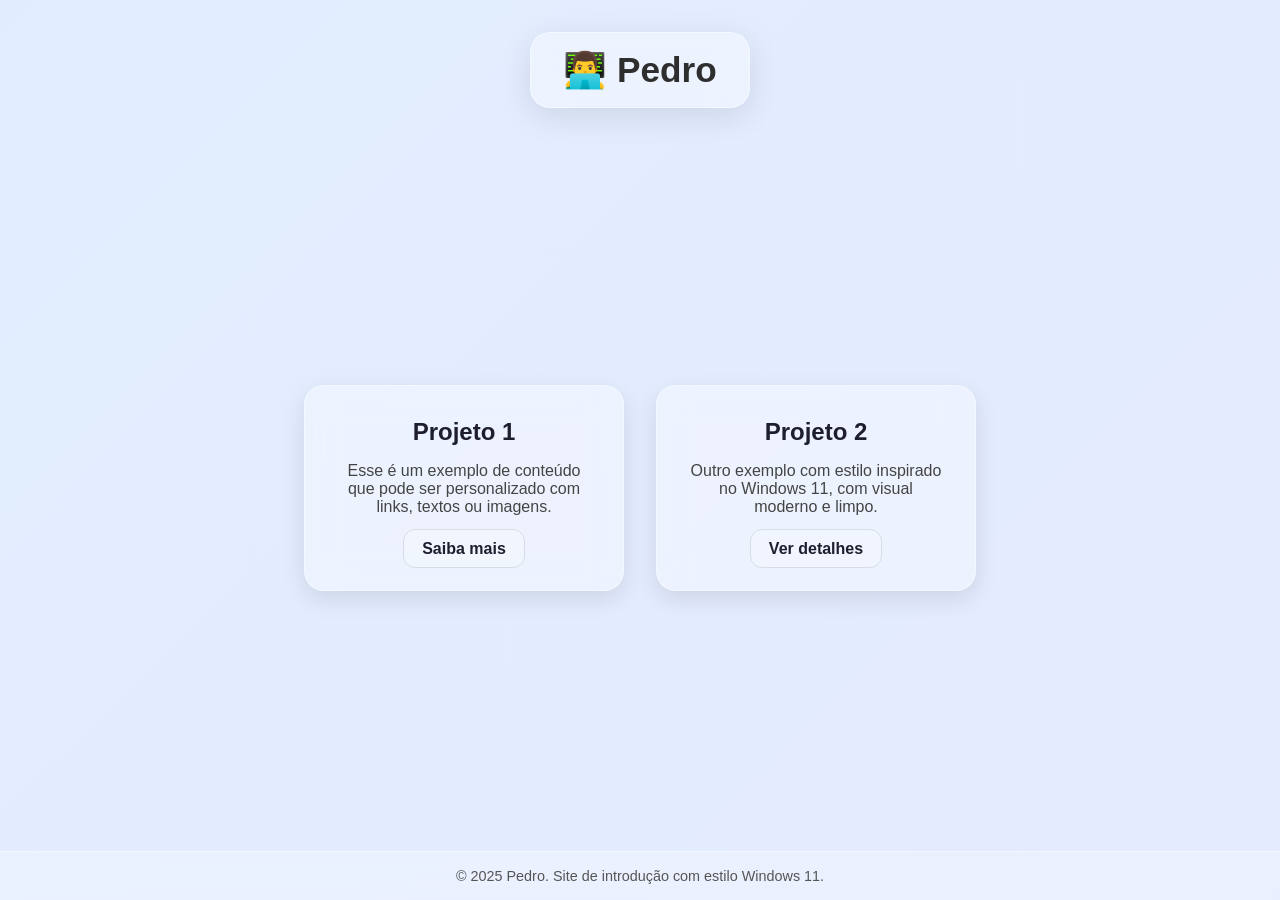
==== index.html @ 343b09cb "fixes" ====
<!DOCTYPE html>
<html lang="pt-BR">
<head>
  <meta charset="UTF-8" />
  <meta name="viewport" content="width=device-width, initial-scale=1.0" />
  <title>Pedro | Introdução</title>
  <style>
    * {
      margin: 0;
      padding: 0;
      box-sizing: border-box;
      font-family: 'Segoe UI', Tahoma, sans-serif;
    }

    body, html {
      height: 100%;
      display: flex;
      flex-direction: column;
      background: 
        linear-gradient(135deg, rgba(219,234,254,0.6), rgba(224,231,255,0.6)),
        url('https://media.discordapp.net/attachments/1378354406474387478/1378786449675255818/3_Sem_Titulo_20250601142309.png?ex=683dde72&is=683c8cf2&hm=a1376ebad98bd39547edd61566a8534fbfac4d1c99e839d09090a3c6c1ec6107&=&format=webp&quality=lossless&width=1522&height=856') no-repeat center center fixed;
      background-size: cover;
      background-blend-mode: overlay;
      animation: gradientShift 20s ease infinite;
    }

    @keyframes gradientShift {
      0% { background-position: 0% 50%; }
      50% { background-position: 100% 50%; }
      100% { background-position: 0% 50%; }
    }

    .glass-header {
      margin: 2rem auto 1rem;
      padding: 1rem 2rem;
      background: rgba(255, 255, 255, 0.35);
      border-radius: 20px;
      backdrop-filter: blur(16px);
      border: 1px solid rgba(255, 255, 255, 0.4);
      box-shadow: 0 8px 32px rgba(0, 0, 0, 0.1);
      text-align: center;
      max-width: 400px;
      animation: fadeInDown 1s ease forwards;
    }

    .glass-header h1 {
      font-size: 2.2rem;
      font-weight: 600;
      color: #2e2e2e;
    }

    .card-container {
      display: flex;
      justify-content: center;
      align-items: center;
      gap: 2rem;
      flex-wrap: wrap;
      padding: 2rem;
      flex-grow: 1;
    }

    .glass-card {
      background: rgba(255, 255, 255, 0.35);
      border-radius: 20px;
      padding: 2rem;
      width: 320px;
      backdrop-filter: blur(16px);
      border: 1px solid rgba(255, 255, 255, 0.4);
      box-shadow: 0 8px 24px rgba(0, 0, 0, 0.1);
      color: #333;
      text-align: center;
      opacity: 0;
      transform: translateY(40px);
      animation: fadeInUp 1s ease forwards;
    }

    .glass-card:nth-child(1) {
      animation-delay: 0.5s;
    }

    .glass-card:nth-child(2) {
      animation-delay: 0.8s;
    }

    .glass-card:hover {
      transform: scale(1.04);
      transition: transform 0.3s ease;
    }

    .glass-card h2 {
      margin-bottom: 1rem;
      font-size: 1.5rem;
      color: #1e1e2f;
    }

    .glass-card p {
      font-size: 1rem;
      margin-bottom: 1.5rem;
      color: #444;
    }

    .btn {
      padding: 10px 18px;
      background-color: rgba(255, 255, 255, 0.2);
      border: 1px solid rgba(0, 0, 0, 0.1);
      border-radius: 12px;
      color: #1e1e2f;
      text-decoration: none;
      font-weight: 600;
      transition: all 0.3s ease;
    }

    .btn:hover {
      background-color: rgba(255, 255, 255, 0.4);
      transform: scale(1.06);
      box-shadow: 0 4px 12px rgba(0, 0, 0, 0.1);
    }

    footer {
      text-align: center;
      padding: 1rem;
      font-size: 0.9rem;
      color: #555;
      background-color: rgba(255, 255, 255, 0.25);
      backdrop-filter: blur(10px);
      border-top: 1px solid rgba(255, 255, 255, 0.4);
      animation: fadeInUp 1s ease forwards;
      animation-delay: 1.2s;
    }

    @keyframes fadeInDown {
      from {
        opacity: 0;
        transform: translateY(-30px);
      }
      to {
        opacity: 1;
        transform: translateY(0);
      }
    }

    @keyframes fadeInUp {
      from {
        opacity: 0;
        transform: translateY(40px);
      }
      to {
        opacity: 1;
        transform: translateY(0);
      }
    }

    @media (max-width: 700px) {
      .glass-card {
        width: 90%;
      }

      .glass-header {
        width: 90%;
      }
    }
  </style>
</head>
<body>
  <header class="glass-header">
    <h1>👨‍💻 Pedro</h1>
  </header>

  <main class="card-container">
    <section class="glass-card">
      <h2>Projeto 1</h2>
      <p>Esse é um exemplo de conteúdo que pode ser personalizado com links, textos ou imagens.</p>
      <a href="#" class="btn">Saiba mais</a>
    </section>

    <section class="glass-card">
      <h2>Projeto 2</h2>
      <p>Outro exemplo com estilo inspirado no Windows 11, com visual moderno e limpo.</p>
      <a href="#" class="btn">Ver detalhes</a>
    </section>
  </main>

  <footer>
    <p>© 2025 Pedro. Site de introdução com estilo Windows 11.</p>
  </footer>
</body>
</html>
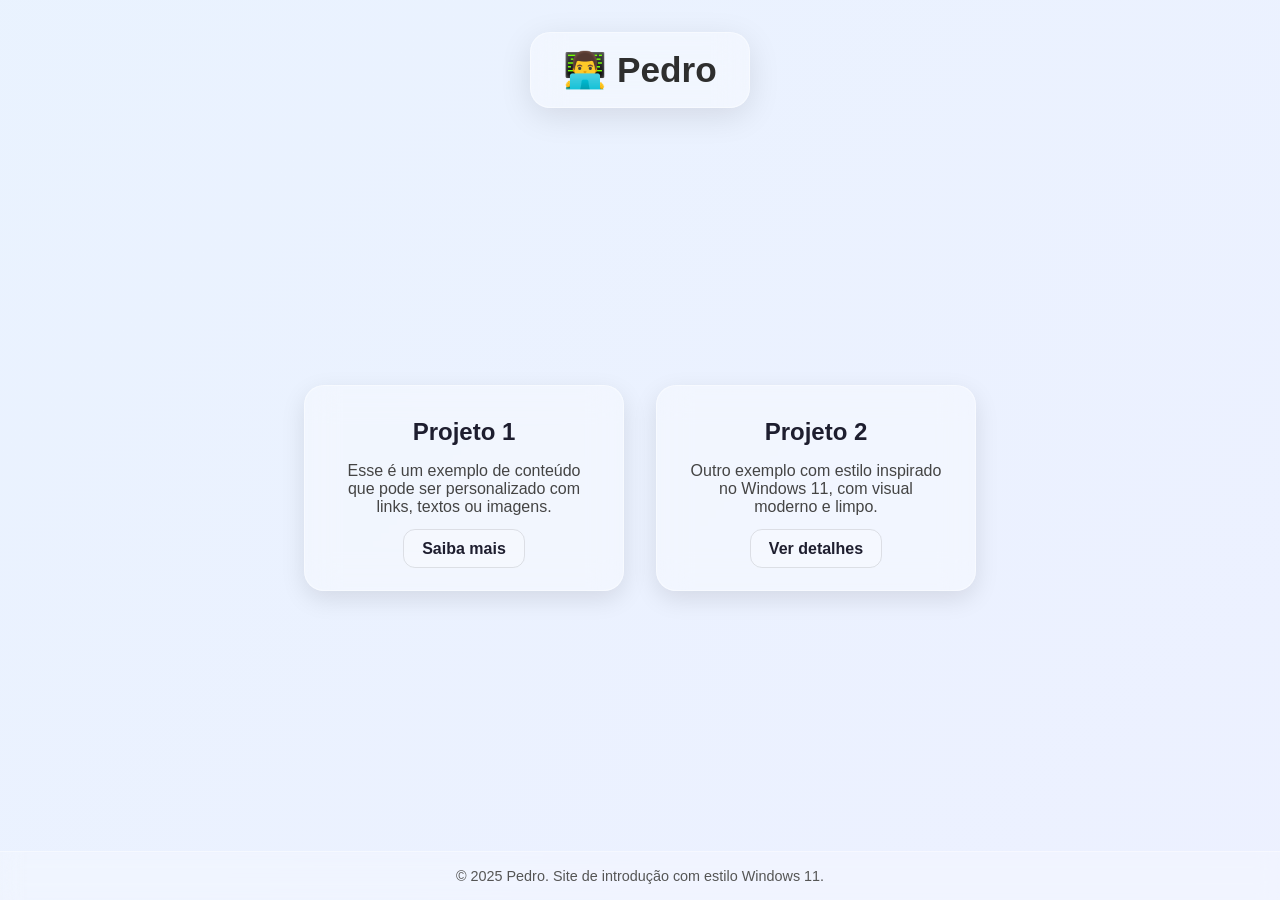
==== commit 729d1b34: "fixes" ====
--- a/index.html
+++ b/index.html
@@ -12,22 +12,27 @@
       font-family: 'Segoe UI', Tahoma, sans-serif;
     }
 
-    body, html {
+    html, body {
       height: 100%;
       display: flex;
       flex-direction: column;
-      background: 
+    }
+
+    body {
+      background:
         linear-gradient(135deg, rgba(219,234,254,0.6), rgba(224,231,255,0.6)),
-        url('https://media.discordapp.net/attachments/1378354406474387478/1378786449675255818/3_Sem_Titulo_20250601142309.png?ex=683dde72&is=683c8cf2&hm=a1376ebad98bd39547edd61566a8534fbfac4d1c99e839d09090a3c6c1ec6107&=&format=webp&quality=lossless&width=1522&height=856') no-repeat center center fixed;
+        url('https://cdn.discordapp.com/attachments/1378354406474387478/1378786449675255818/3_Sem_Titulo_20250601142309.png?ex=683dde72&is=683c8cf2&hm=a1376ebad98bd39547edd61566a8534fbfac4d1c99e839d09090a3c6c1ec6107&');
       background-size: cover;
+      background-position: center;
+      background-repeat: no-repeat;
       background-blend-mode: overlay;
       animation: gradientShift 20s ease infinite;
     }
 
     @keyframes gradientShift {
-      0% { background-position: 0% 50%; }
-      50% { background-position: 100% 50%; }
-      100% { background-position: 0% 50%; }
+      0% { background-position: center top; }
+      50% { background-position: center bottom; }
+      100% { background-position: center top; }
     }
 
     .glass-header {
@@ -151,6 +156,10 @@
     }
 
     @media (max-width: 700px) {
+      body {
+        background-position: center;
+      }
+
       .glass-card {
         width: 90%;
       }
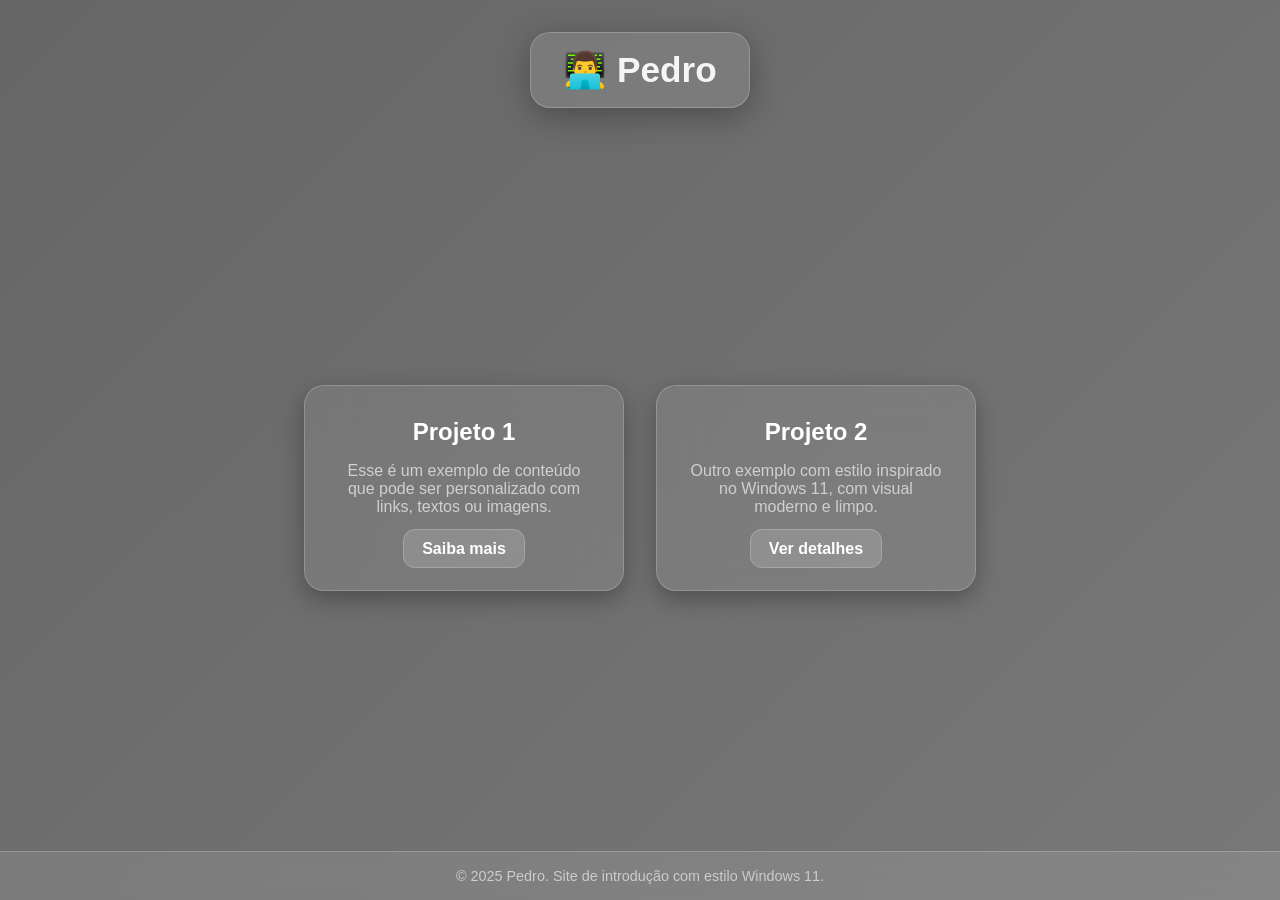
==== commit f0b9fe3c: "fix" ====
--- a/index.html
+++ b/index.html
@@ -20,8 +20,8 @@
 
     body {
       background:
-        linear-gradient(135deg, rgba(219,234,254,0.6), rgba(224,231,255,0.6)),
-        url('https://cdn.discordapp.com/attachments/1378354406474387478/1378786449675255818/3_Sem_Titulo_20250601142309.png?ex=683dde72&is=683c8cf2&hm=a1376ebad98bd39547edd61566a8534fbfac4d1c99e839d09090a3c6c1ec6107&');
+        linear-gradient(135deg, rgba(0, 0, 0, 0.6), rgba(30, 30, 30, 0.6)),
+        url('https://images.unsplash.com/photo-1531746790731-6c087fecd65a?auto=format&fit=crop&w=1920&q=80');
       background-size: cover;
       background-position: center;
       background-repeat: no-repeat;
@@ -38,11 +38,11 @@
     .glass-header {
       margin: 2rem auto 1rem;
       padding: 1rem 2rem;
-      background: rgba(255, 255, 255, 0.35);
+      background: rgba(255, 255, 255, 0.1);
       border-radius: 20px;
       backdrop-filter: blur(16px);
-      border: 1px solid rgba(255, 255, 255, 0.4);
-      box-shadow: 0 8px 32px rgba(0, 0, 0, 0.1);
+      border: 1px solid rgba(255, 255, 255, 0.2);
+      box-shadow: 0 8px 32px rgba(0, 0, 0, 0.3);
       text-align: center;
       max-width: 400px;
       animation: fadeInDown 1s ease forwards;
@@ -51,7 +51,7 @@
     .glass-header h1 {
       font-size: 2.2rem;
       font-weight: 600;
-      color: #2e2e2e;
+      color: #f5f5f5;
     }
 
     .card-container {
@@ -65,15 +65,15 @@
     }
 
     .glass-card {
-      background: rgba(255, 255, 255, 0.35);
+      background: rgba(255, 255, 255, 0.08);
       border-radius: 20px;
       padding: 2rem;
       width: 320px;
-      backdrop-filter: blur(16px);
-      border: 1px solid rgba(255, 255, 255, 0.4);
-      box-shadow: 0 8px 24px rgba(0, 0, 0, 0.1);
-      color: #333;
+      backdrop-filter: blur(20px);
+      border: 1px solid rgba(255, 255, 255, 0.2);
+      box-shadow: 0 8px 24px rgba(0, 0, 0, 0.3);
       text-align: center;
+      color: #e0e0e0;
       opacity: 0;
       transform: translateY(40px);
       animation: fadeInUp 1s ease forwards;
@@ -95,40 +95,40 @@
     .glass-card h2 {
       margin-bottom: 1rem;
       font-size: 1.5rem;
-      color: #1e1e2f;
+      color: #ffffff;
     }
 
     .glass-card p {
       font-size: 1rem;
       margin-bottom: 1.5rem;
-      color: #444;
+      color: #d0d0d0;
     }
 
     .btn {
       padding: 10px 18px;
-      background-color: rgba(255, 255, 255, 0.2);
-      border: 1px solid rgba(0, 0, 0, 0.1);
+      background-color: rgba(255, 255, 255, 0.15);
+      border: 1px solid rgba(255, 255, 255, 0.2);
       border-radius: 12px;
-      color: #1e1e2f;
+      color: #fff;
       text-decoration: none;
       font-weight: 600;
       transition: all 0.3s ease;
     }
 
     .btn:hover {
-      background-color: rgba(255, 255, 255, 0.4);
+      background-color: rgba(255, 255, 255, 0.25);
       transform: scale(1.06);
-      box-shadow: 0 4px 12px rgba(0, 0, 0, 0.1);
+      box-shadow: 0 4px 12px rgba(0, 0, 0, 0.3);
     }
 
     footer {
       text-align: center;
       padding: 1rem;
       font-size: 0.9rem;
-      color: #555;
-      background-color: rgba(255, 255, 255, 0.25);
+      color: #ccc;
+      background-color: rgba(255, 255, 255, 0.1);
       backdrop-filter: blur(10px);
-      border-top: 1px solid rgba(255, 255, 255, 0.4);
+      border-top: 1px solid rgba(255, 255, 255, 0.2);
       animation: fadeInUp 1s ease forwards;
       animation-delay: 1.2s;
     }
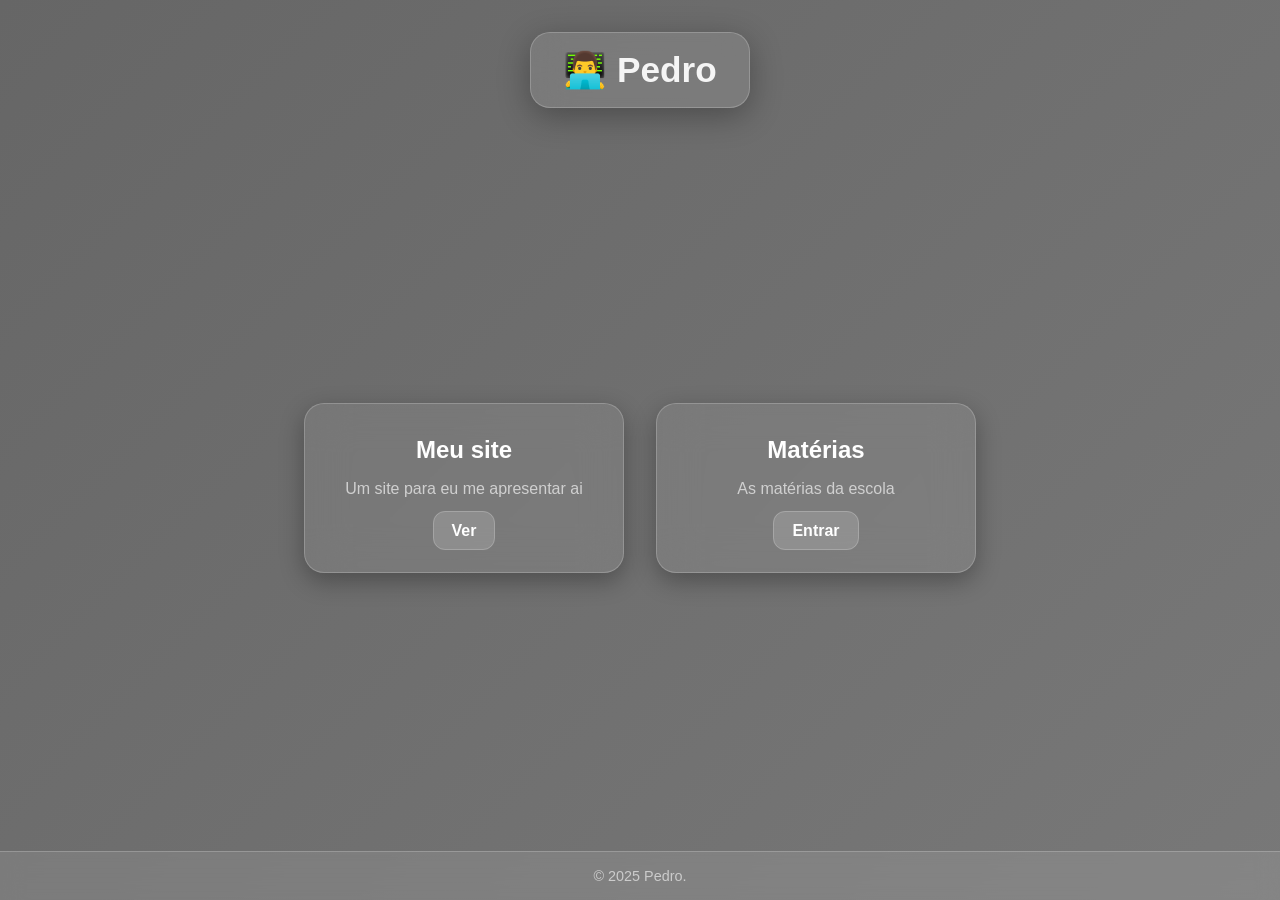
==== commit 9dbc8beb: "fixes" ====
--- a/index.html
+++ b/index.html
@@ -21,7 +21,7 @@
     body {
       background:
         linear-gradient(135deg, rgba(0, 0, 0, 0.6), rgba(30, 30, 30, 0.6)),
-        url('https://images.unsplash.com/photo-1531746790731-6c087fecd65a?auto=format&fit=crop&w=1920&q=80');
+        url('https://media.discordapp.net/attachments/1378354406474387478/1378786449675255818/3_Sem_Titulo_20250601142309.png?ex=683dde72&is=683c8cf2&hm=a1376ebad98bd39547edd61566a8534fbfac4d1c99e839d09090a3c6c1ec6107&=&format=webp&quality=lossless&width=1522&height=856');
       background-size: cover;
       background-position: center;
       background-repeat: no-repeat;
@@ -177,20 +177,20 @@
 
   <main class="card-container">
     <section class="glass-card">
-      <h2>Projeto 1</h2>
-      <p>Esse é um exemplo de conteúdo que pode ser personalizado com links, textos ou imagens.</p>
-      <a href="#" class="btn">Saiba mais</a>
+      <h2>Meu site</h2>
+      <p>Um site para eu me apresentar ai</p>
+      <a href="/me/" class="btn">Ver</a>
     </section>
 
     <section class="glass-card">
-      <h2>Projeto 2</h2>
-      <p>Outro exemplo com estilo inspirado no Windows 11, com visual moderno e limpo.</p>
-      <a href="#" class="btn">Ver detalhes</a>
+      <h2>Matérias</h2>
+      <p>As matérias da escola</p>
+      <a href="/escola/materias/" class="btn">Entrar</a>
     </section>
   </main>
 
   <footer>
-    <p>© 2025 Pedro. Site de introdução com estilo Windows 11.</p>
+    <p>© 2025 Pedro.</p>
   </footer>
 </body>
 </html>
